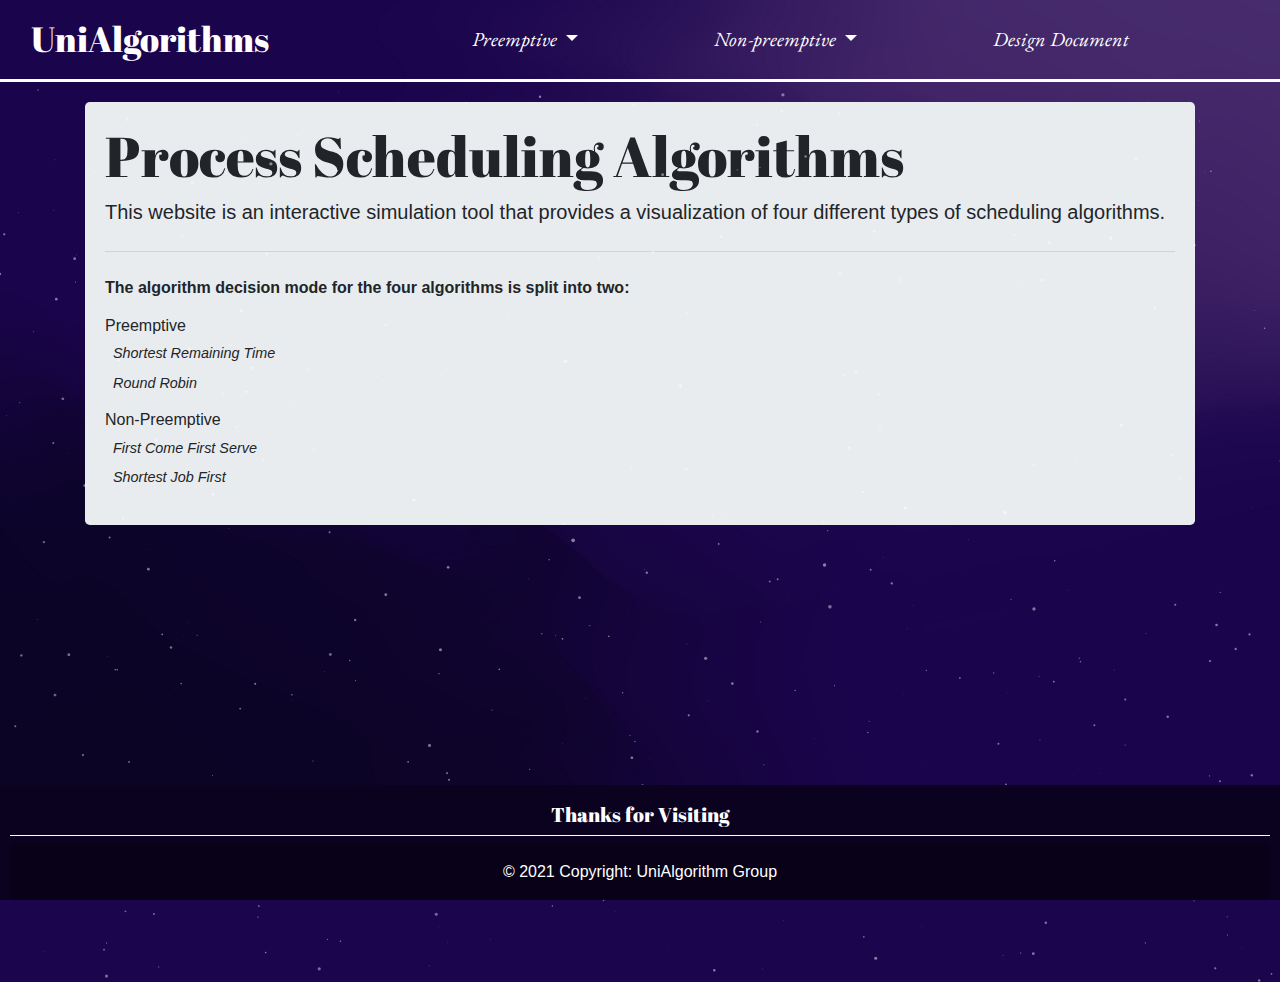
==== index.html @ a41fe4be "Pulling Changes" ====
<!DOCTYPE html>
<html lang="en">
<head>
    <meta charset="UTF-8">
    <meta name="viewport" content="width=device-width, initial-scale=1.0">
    <title>Process Scheduling Algorithms</title>
     <!-- Bootstrap Stylesheet etc-->
     <link rel="stylesheet" href="https://maxcdn.bootstrapcdn.com/bootstrap/4.0.0/css/bootstrap.min.css" integrity="sha384-Gn5384xqQ1aoWXA+058RXPxPg6fy4IWvTNh0E263XmFcJlSAwiGgFAW/dAiS6JXm" crossorigin="anonymous">
     
     <!--Font-->
     <link rel="stylesheet" type="text/css" href="//fonts.googleapis.com/css?family=Abril+Fatface" />
     <link rel="stylesheet" type="text/css" href="//fonts.googleapis.com/css?family=EB+Garamond" />
     <link rel="preconnect" href="https://fonts.googleapis.com">
    <link rel="preconnect" href="https://fonts.gstatic.com" crossorigin>
    <link href="https://fonts.googleapis.com/css2?family=Praise&display=swap" rel="stylesheet">

    <!-- Stylesheet for the index page, nav bar, etc-->
    <link rel="stylesheet" href="background/style.css">
    <!-- Stylesheet for external containers-->
    <link rel="stylesheet" href="style/home.css">
    <!--
    <link rel="stylesheet" href="style/priority.css">
    <link rel="stylesheet" href="style/roundrobin.css">
    <link rel="stylesheet" href="style/shortest-job-first.css">
    <link rel="stylesheet" href="style/fcfs.css">
    -->

   
</head>


<body>
<!--*********************************************Initial Modal Pop up********************************************-->
<!--Modals Pop Up-->
<!-- Shortest Remaining Time Modal -->
    <div class="modal fade" id="srtmodal" tabindex="-1" role="dialog" aria-labelledby="srtLabel" aria-hidden="false">
    <!--Creation of Modal content-->
        <div class="modal-dialog" role="document">
            <div class="modal-content">

            <!--Modal Header with title and close button-->
                <div class="modal-header text-center">
                    <h3 class="modal-title w-100">Shortest Remaining Time<h3>
                    <button type="button" class="close" data-dismiss="modal" aria-label="Close">
                        <span aria-hidden="true">&times;</span>
                    </button>
                </div>

            <!--Modal Content-->
                <div class="modal-body">
                    <form id="srtForm">
                    <div class="form-group">
                        <label for="pAmount">Process Amount</label>
                        <input class="form-control" id="srtPAmount" aria-describedby="pAmountHelp" placeholder="Enter the process amount">
                    </div>
                    </form>
                </div>
            <!--Submit Button-->
                <div id="srtFooter" class="modal-footer">
                    <button id= "srtSubmitBtn" type="button" class="btn btn-primary">SUBMIT</button>
                </div>

            </div>
        </div>
    
    </div>

    <!-- Round Robin Modal -->
    <div class="modal fade" id="rrmodal" tabindex="-1" role="dialog" aria-labelledby="rrLabel" aria-hidden="false">
    <!--Creation of Modal content-->
        <div class="modal-dialog" role="document">
            <div class="modal-content">

            <!--Modal Header with title and close button-->
                <div class="modal-header text-center">
                    <h3 class="modal-title w-100">Round Robin<h3>
                    <button type="button" class="close" data-dismiss="modal" aria-label="Close">
                        <span aria-hidden="true">&times;</span>
                    </button>
                </div>

            <!--Modal Content-->
                <div class="modal-body">
                <!--Modal Forms-->
                    <form id="rraForm">
                    <div class="form-group">
                        <label for="pAmount">Process Amount</label>
                        <input class="form-control" id="rrPAmount" aria-describedby="pAmountHelp" placeholder="Enter the process amount">
                    </div>
                    </form>

                    <form id="rrqForm">
                    <div class="form-group">
                        <label for="Quantum">Quantum</label>
                        <input class="form-control" id="rrQuantum" aria-describedby="pQuantumHelp" placeholder="Enter Quantum">
                    </div>
                    </form>

                <!--Submit Button-->
                    <div id="rrFooter" class="modal-footer">
                        <button id= "rrSubmitBtn" type="button" class="btn btn-primary">SUBMIT</button>
                    </div>


                </div>

            </div>
        </div>
    
    </div>

    <!-- First Come First Serve Modal -->
    <div class="modal fade" id="fcfsmodal" tabindex="-1" role="dialog" aria-labelledby="fcfsLabel" aria-hidden="false">
    <!--Creation of Modal content-->
        <div class="modal-dialog" role="document">
            <div class="modal-content">

            <!--Modal Header with title and close button-->
                <div class="modal-header text-center">
                    <h3 class="modal-title w-100">First Come First Served<h3>
                    <button type="button" class="close" data-dismiss="modal" aria-label="Close">
                        <span aria-hidden="true">&times;</span>
                    </button>
                </div>

            <!--Modal Content-->
                <div class="modal-body">
                    <form id="fcfsForm">
                    <div class="form-group">
                        <label for="pAmount">Process Amount</label>
                        <input class="form-control" id="fcfsPAmount" aria-describedby="pAmountHelp" placeholder="Enter the process amount">
                    </div>
                    </form>
                </div>
            <!--Submit Button-->
                <div id="fcfsFooter" class="modal-footer">
                    <button id= "fcfsSubmitBtn" type="button" class="btn btn-primary">SUBMIT</button>
                </div>

            </div>
        </div>
    
    </div>

    <!-- Shortest Job First Modal -->
    <div class="modal fade" id="sjfmodal" tabindex="-1" role="dialog" aria-labelledby="sjfLabel" aria-hidden="false">
    <!--Creation of Modal content-->
        <div class="modal-dialog" role="document">
            <div class="modal-content">

            <!--Modal Header with title and close button-->
                <div class="modal-header text-center">
                    <h3 class="modal-title w-100">Shortest Job First<h3>
                    <button type="button" class="close" data-dismiss="modal" aria-label="Close">
                        <span aria-hidden="true">&times;</span>
                    </button>
                </div>

            <!--Modal Content-->
            
                <div class="modal-body">
                    <form id="sfjForm">
                    <div class="form-group">
                        <label for="pAmount">Process Amount</label>
                        <input class="form-control" id="sjfPAmount" aria-describedby="pAmountHelp" placeholder="Enter the process amount">
                    </div>
                    </form>
                </div>
            <!--Submit Button-->
                <div id="sjfFooter" class="modal-footer">
                    <button id= "sjfSubmitBtn" type="button" class="btn btn-primary">SUBMIT</button>
                </div>

            </div>
        </div>
    
    </div>

    <!-- Details Modal -->
    <div class="modal fade" id="detailsmodal" tabindex="-1" role="dialog" aria-labelledby="detailsLabel" aria-hidden="false">
    <!--Creation of Modal content-->
        <div class="modal-dialog" role="document">
            <div class="modal-content">

            <!--Modal Header with title and close button-->
                <div class="modal-header text-center">
                    <h3 class="modal-title w-100">Details<h3>
                    <button type="button" class="close" data-dismiss="modal" aria-label="Close">
                        <span aria-hidden="true">&times;</span>
                    </button>
                </div>

            <!--Modal Content-->
                
            <!--Submit Button-->
                <div id="detailsFooter" class="modal-footer">
                    <button id= "srtSubmitBtn" type="button" class="btn btn-secondary">Close</button>
                </div>

            </div>
        </div>
    
    </div>















    <!--*********************************************This is the body of the webpage*********************************************-->
    <!--This section contains the nav bar-->
    
        <header>
    
            <nav class="navbar navbar-expand-lg navbar-dark shadow-5-strong justify-content-end" id="navigation">
                <div class="container-fluid">
                <!-- Name of the website-->
                    <a class="navbar-brand" href="#" id="webname">UniAlgorithms</a>
                    <button class="navbar-toggler" type="button" data-toggle="collapse" data-target="#navbarNavDropdown" aria-controls="navbarNavDropdown" aria-expanded="false" aria-label="Toggle navigation">
                    <span class="navbar-toggler-icon"></span>
                    </button>

                <!-- Navigation content-->
                    <div class="collapse navbar-collapse" id="navbarNavDropdown">
                        <ul class="navbar-nav">


                            <!--Preemptive Dropdown Item-->
                            <li class="nav-item dropdown">
                                <a class="nav-link dropdown-toggle" href="#" id="navbarDropdownMenuLink" data-toggle="dropdown" aria-haspopup="true" aria-expanded="false">
                                Preemptive
                                </a>
                                <div class="dropdown-menu" aria-labelledby="navbarDropdownMenuLink" id="drop">
                                <a class="dropdown-item" href="#" id="rtime" data-toggle="modal" data-target="#srtmodal">Shortest Remaining Time</a>
                                <a class="dropdown-item" href="#" id="roundr" data-toggle="modal" data-target="#rrmodal">Round Robin</a>
                                </div>
                            </li>


                            <!--Preemptive Dropdown Item-->
                            <li class="nav-item dropdown">
                                <a class="nav-link dropdown-toggle" href="#" id="navbarDropdownMenuLink" data-toggle="dropdown" aria-haspopup="true" aria-expanded="false">
                                Non-preemptive
                                </a>
                                <div class="dropdown-menu" aria-labelledby="navbarDropdownMenuLink" id="drop">
                                <a class="dropdown-item" href="#" id="fcome" data-toggle="modal" data-target="#fcfsmodal">First Come First Served</a>
                                <a class="dropdown-item" href="#" id="jobfirst" data-toggle="modal" data-target="#sjfmodal">Shortest Job First</a>
                                </div>
                            </li>

                            <!--Design Shared folder-->
                            <!--Google Drive Document with Design Elements and Design Link-->
                            <li class="nav-item">
                                <a class="nav-link" href="https://drive.google.com/drive/folders/10WUUliynLSsVGHBfa7LqDs2rIUJFCCQF?usp=sharing" target="_blank">Design Document</a>
                            </li>

                        </ul>

                    </div>
            
                </div>
            </nav>

        
        </header>
        
        <div id="particles-js">
        </div>
        <main>
       
        </main>



    <!--Page Footer-->
    <footer class="text-center text-white" >
        <!-- Grid container -->
        <div class="thanks">
        <!-- Section: CTA -->
        <h3 id= "thank">Thanks for Visiting</h3>
        <!-- Section: CTA -->
        </div>
        <!-- Grid container -->

        <!-- Copyright -->
        <div class="text-center p-3" style="background-color: rgba(0, 0, 0, 0.2);">
        © 2021 Copyright:
        <a class="text-white" href="https://mdbootstrap.com/">UniAlgorithm Group</a>
        </div>
        <!-- Copyright -->
    </footer>
    <!--Page Footer-->



<!--******************************************** SCRIPTS ******************************************** -->
<!-- Background particles script -->

<script type="text/javascript" src="background/particles.js"> </script>
<script type="text/javascript" src="background/app.js"> </script>

<!--Bootstrap script-->
<script src="https://ajax.googleapis.com/ajax/libs/jquery/3.5.1/jquery.min.js"></script>

<script src="https://cdnjs.cloudflare.com/ajax/libs/popper.js/1.12.9/umd/popper.min.js" integrity="sha384-ApNbgh9B+Y1QKtv3Rn7W3mgPxhU9K/ScQsAP7hUibX39j7fakFPskvXusvfa0b4Q" crossorigin="anonymous"></script>
<script src="https://maxcdn.bootstrapcdn.com/bootstrap/4.0.0/js/bootstrap.min.js" integrity="sha384-JZR6Spejh4U02d8jOt6vLEHfe/JQGiRRSQQxSfFWpi1MquVdAyjUar5+76PVCmYl" crossorigin="anonymous"></script>

<!--Page Script-->
<script src="scripts/index.js"></script>
 <!-- SCRIPTS -->

<!-- The End-->
</body>
---- background/style.css ----
/* ---- reset ---- */

body {
  margin: 0;
  background-color: #1B054C;
  background-image: url('gradient.jpg');
  background-position: center center;
  background-repeat: no-repeat;
  background-attachment: fixed;
  background-size: cover;  
  overflow: hidden;
  
}

#navigation{
  border-bottom: 0.2rem solid white;
  height: auto;
}
#webname{
  font-family: 'Abril Fatface', cursive;
  color: #ffffff;
  font-size: 2.2rem;
}
#navbarNavDropdown{
  justify-content: end;
  margin-right: 0rem; 
}
.nav-item {
  margin-right: 7rem;
  width: auto;
  

}
.nav-link{
  font-family: "EB Garamond",'Abril Fatface', cursive;
  color: white !important;
  font-size: 1.25rem;
  text-align: center;
}
.nav-link:hover{
  font-size: 1.4rem;
  border-bottom: 0.1rem solid #ffffff ;
}
.nav-link:active{
  font-size: 1.4rem !important;
  border-bottom: 0.1rem solid #ffffff ;
}
.dropdown-item:hover{
  background-color: #0b021fc7;
  color: #ffffff !important;
  
  
}
.dropdown-item{
  font-family: 'Segoe UI', Tahoma, Geneva, Verdana, sans-serif;
  font-size:1rem;
  color: #bebebe;
}
#drop{
  padding-top: 1.5rem;
  background-color: #1b054c9f;
  border:0.1rem solid white;
  border-radius: 0px !important;
 
}
main{
  background-color: #1b054c00;
  justify-content: center;
  margin-top: 20px;
  margin-bottom: 20px;
}


canvas {
  display: block;
  vertical-align: bottom;
}

footer{
  position: fixed;
            padding: 10px 10px 0px 10px;
            bottom: 0;
            width: 100%;
  background-color:#0b021f;
}
#thank{
  font-family: 'Abril Fatface', cursive;
  color: white !important;
  border-bottom: 0.1rem solid white;
  padding:0.5rem;
  font-size: 1.25rem;
  text-align: center;
  
}
/* ---- Modal Edits ---- */
.modal-content{
  border-radius: 0%;  
}
.modal-header{
  padding-bottom: 0%;
  border-bottom: 0.04em solid rgb(44, 44, 44);
}
.modal-title{
  font-family: 'Abril Fatface', cursive;
  font-size:2rem;

}
.form-group label{
  font-family: 'Segoe UI', Tahoma, Geneva, Verdana, sans-serif;
  font-size: 1.2rem;
  font-weight: 200;
}

.form-group input{
  margin-top: 0.5rem;
  border: 0rem;
  border-bottom: 0.08rem solid black;
  border-radius: 0%;
  text-align: center;
}
.modal-footer .btn{
  border-radius: 20px;
  background-color:#220266;
  width: 6rem;
  height: 2.7rem;
  font-family: 'Segoe UI', Tahoma, Geneva, Verdana, sans-serif;
  font-size: large;
  font-weight: 700;
  border: 0rem;
  box-shadow: 3px 3px 3px #161616;
}
.modal-footer .btn:hover{
  background-color:#6b26ff;
  box-shadow: 3px 3px 3px #161616 !important;
}

.modal-footer .btn:active{
  background-color:#6b26ff !important;
  border: 0rem !important;
  box-shadow: 3px 3px 3px #c9b0ff !important;
}



/* ---- particles.js container ---- */

#particles-js {
  position: absolute;
  width: 100%;
  height: 100%;
}
---- style/home.css ----
/*General Styling*/
*{
    box-sizing: border-box;
    padding: 0;
    margin: 0;
}
p{
    font-family: "Segoe UI","Helvetica Neue","Arial",sans-serif;
    font-size: 1rem;
    font-weight: bold;
}
h1{
    font-family: 'Abril Fatface', cursive;
    
}
#Home{
    padding: 20px;

}
h6{
    font-family: "Segoe UI","Helvetica Neue","Arial",sans-serif;
    margin-top: 0.5rem;
    margin-bottom: 0.5rem;
}
/*Styling for the fisrt paragraph*/
.lead{
    font-family: "Segoe UI","Helvetica Neue","Arial",sans-serif;
}

li{
    margin-left: 0.5rem;
    list-style: none;
    font-family: 'Segoe UI', Tahoma, 'Geneva', Verdana, sans-serif;
    font-size: 0.9rem;
    margin:0.5rem;
    font-style:oblique;
}
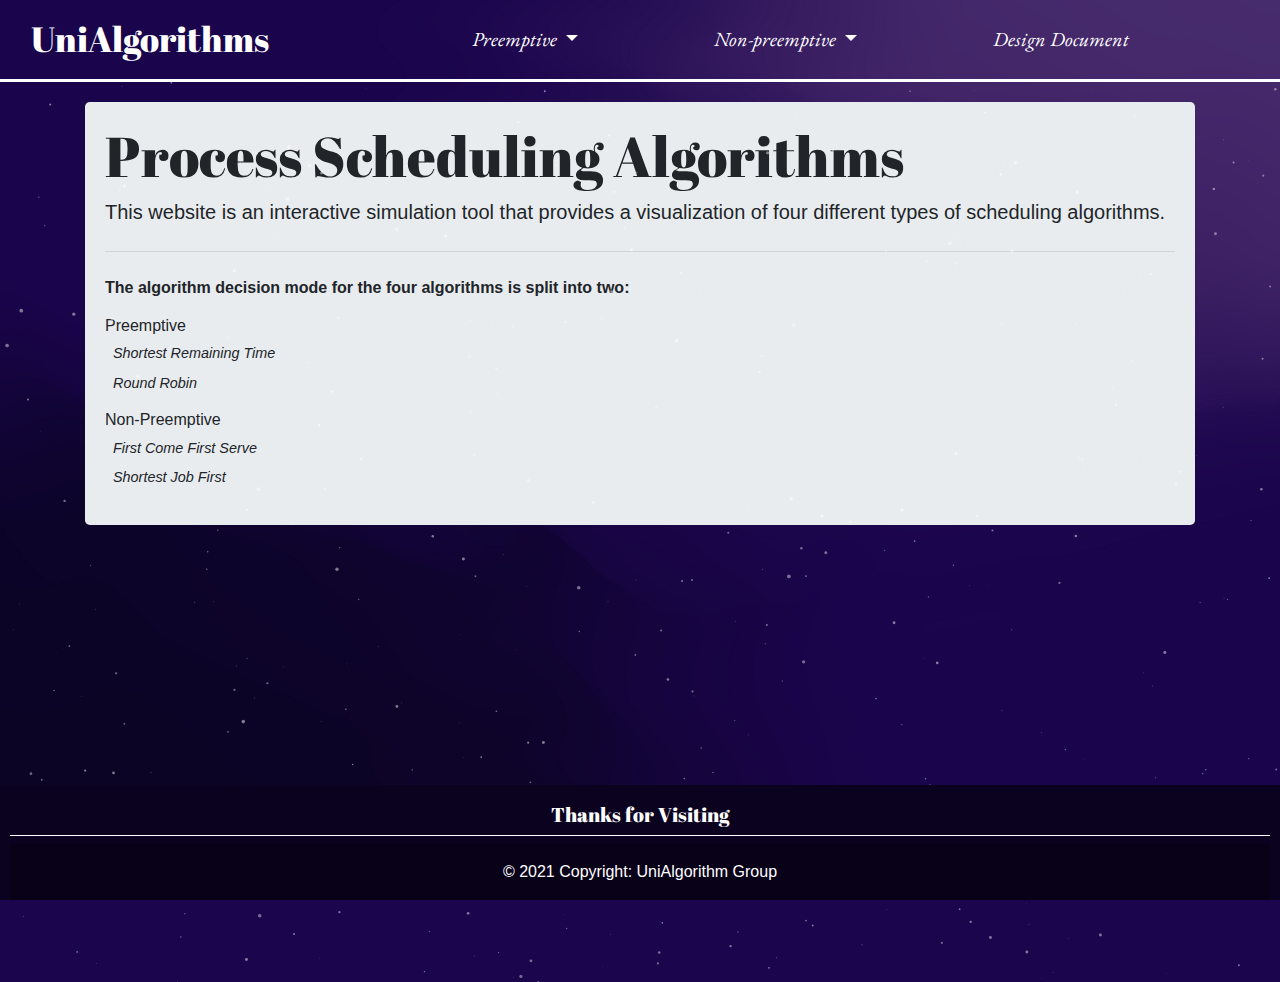
==== commit a5bd32a5: "Priority Css and new arrow" ====
--- a/index.html
+++ b/index.html
@@ -18,6 +18,7 @@
     <link rel="stylesheet" href="background/style.css">
     <!-- Stylesheet for external containers-->
     <link rel="stylesheet" href="style/home.css">
+    <link rel="stylesheet" href="style/priority.css">
     <!--
     <link rel="stylesheet" href="style/priority.css">
     <link rel="stylesheet" href="style/roundrobin.css">
@@ -191,17 +192,18 @@
                 </div>
 
             <!--Modal Content-->
-                
+           
+                <div class="modal-body">
+                </div>
             <!--Submit Button-->
-                <div id="detailsFooter" class="modal-footer">
-                    <button id= "srtSubmitBtn" type="button" class="btn btn-secondary">Close</button>
-                </div>
-
-            </div>
-        </div>
-    
-    </div>
-
+                <div id="sjfFooter" class="modal-footer">
+                    <button id= "sjfSubmitBtn" type="button" class="btn btn-primary">SUBMIT</button>
+                </div>
+
+            </div>
+        </div>
+    
+    </div>
 
 
 
--- a/style/priority.css
+++ b/style/priority.css
@@ -0,0 +1,188 @@
+
+#rtimeContainer{
+    font-family: 'Segoe UI', Tahoma, 'Geneva', Verdana, sans-serif;
+    text-align: center;
+    background-color: rgba(224, 224, 224, 0.884);
+    width: 70rem;
+    height: 29rem;
+}
+
+#rtimeContainer h3{
+    font-family: 'Abril Fatface', cursive;font-size: 1.8rem;
+    border-bottom:2px solid #707070;
+    margin-bottom: 0;
+}
+#queue{
+    background-color: rgb(255, 255, 255);
+    width: 7.5rem;
+    height:22rem;
+    border-radius: 50px;
+    font-family: 'Abril Fatface', cursive;
+    padding:5px;
+    padding-top:10px;
+    font-size: 1.7rem;
+    filter: drop-shadow(0px 12px 16px rgb(220, 220, 220));
+    box-shadow: 3px 5px 5px #888888;
+}
+#legend{
+    background-color:white;
+    width:13rem;
+    height: 8rem;
+    border-radius: 20px;
+}
+/*Key Styling*/
+#legend{
+    border: 2px solid #1B0C63;
+    font-family: 'Abril Fatface', cursive;
+    font-size: 1.2rem;
+    padding-top: 10px;
+    filter: drop-shadow(0px 0px 10px #1a0c63c4);
+    padding-bottom: 5px;
+}
+
+.legend-item{
+    font-family: 'Segoe UI', Tahoma, 'Geneva', Verdana, sans-serif;
+    font-size: 1.0rem;
+    margin-bottom: 8px;
+    text-align: left;
+    padding-left: 15px;
+}
+#readyc{
+    height: 1.2rem;
+    width: 1.6rem;
+    background-color: #0E6800;
+    float:left;
+    margin-left: 5px;
+    margin-right: 5px;
+}
+#runningc{
+    height: 1.2rem;
+    width: 1.6rem;
+    background-color: #0031A3;
+    float:left;
+    margin-left: 5px;
+    margin-right: 5px;
+}
+#terminatedc{
+    height: 1.2rem;
+    width: 1.6rem;
+    background-color: #FF0000;
+    float:left;
+    margin-left: 5px;
+    margin-right: 5px;
+}
+
+/*buttons*/
+#details{
+    border-radius: 20px;
+    background-color:#440664;
+    font-family: 'Abril Fatface', cursive;
+    color: white;
+    width:7.5rem;
+    height: 3rem;
+    font-size: large;
+    font-weight: 700;
+    border: 0rem;
+    box-shadow: 3px 3px 3px #161616;
+  }
+
+  #new{
+    border-radius: 20px;
+    background-color:#0BA634;
+    font-family: 'Abril Fatface', cursive;
+    color: white;
+    width: 6.8rem;
+    height: 2.7rem;
+    font-size: large;
+    font-weight: 700;
+    border: 0rem;
+    box-shadow: 3px 3px 3px #161616;
+  }
+
+  #restart{
+    border-radius: 20px;
+    background-color:#3BF2FF;
+    font-family: 'Abril Fatface', cursive;
+    width:6.8rem;
+    height: 2.7rem;
+    font-size: large;
+    font-weight: 700;
+    border: 0rem;
+    box-shadow: 3px 3px 3px #161616;
+  }
+  
+  #mainProcessor{
+    width: 15.5rem;
+    height: 13rem;
+    background-color:#B9FF2E;
+    border: 0.2rem solid black;
+    border-radius: 15px;
+  }
+
+#mainProcessor #name{
+    font-family: 'Abril Fatface', cursive;
+    font-size: 1.6rem;
+    padding-top: 4px;
+  }
+
+#mainProcessor{
+    filter: drop-shadow(0px 12px 12px rgb(161, 201, 161));
+    box-shadow: 5px 5px 5px rgba(0, 0, 0, 0.432);
+}
+
+#mainProcessor #space{
+    margin:1rem;
+    width: 13rem;
+    height: 8rem;
+}
+#rejoinarrow{
+    width: 4.5rem;
+}
+/* Positioning */
+
+#rtimeContainer #animation #mainProcessor{
+    position: absolute;
+    left:38.5%;
+    top:18%;
+}
+
+#rtimeContainer #animation #rejoinarrow{
+    position: absolute;
+    top:70%;
+    left:15%;
+}
+
+#rtimeContainer #animation #legend{
+    position: absolute;
+    top:10%;
+    left:73%;
+}
+
+#rtimeContainer #animation #details{
+    position: absolute;
+    top:48%;
+    left:77%;
+}
+#rtimeContainer #animation #new{
+    position: absolute;
+    top:65%;
+    left:72%;
+}
+#rtimeContainer #animation #restart{
+    position: absolute;
+    top:65%;
+    left:83%;
+}
+
+
+#rtimeContainer #animation #queue{
+    position: absolute;
+    top:7%;
+    left: 2%;
+}
+
+#rtimeContainer #animation{
+    position: relative;
+    height: 27rem;
+    margin:0px;
+}--- a/style/priority.css
+++ b/style/priority.css
@@ -0,0 +1,188 @@
+
+#rtimeContainer{
+    font-family: 'Segoe UI', Tahoma, 'Geneva', Verdana, sans-serif;
+    text-align: center;
+    background-color: rgba(224, 224, 224, 0.884);
+    width: 70rem;
+    height: 29rem;
+}
+
+#rtimeContainer h3{
+    font-family: 'Abril Fatface', cursive;font-size: 1.8rem;
+    border-bottom:2px solid #707070;
+    margin-bottom: 0;
+}
+#queue{
+    background-color: rgb(255, 255, 255);
+    width: 7.5rem;
+    height:22rem;
+    border-radius: 50px;
+    font-family: 'Abril Fatface', cursive;
+    padding:5px;
+    padding-top:10px;
+    font-size: 1.7rem;
+    filter: drop-shadow(0px 12px 16px rgb(220, 220, 220));
+    box-shadow: 3px 5px 5px #888888;
+}
+#legend{
+    background-color:white;
+    width:13rem;
+    height: 8rem;
+    border-radius: 20px;
+}
+/*Key Styling*/
+#legend{
+    border: 2px solid #1B0C63;
+    font-family: 'Abril Fatface', cursive;
+    font-size: 1.2rem;
+    padding-top: 10px;
+    filter: drop-shadow(0px 0px 10px #1a0c63c4);
+    padding-bottom: 5px;
+}
+
+.legend-item{
+    font-family: 'Segoe UI', Tahoma, 'Geneva', Verdana, sans-serif;
+    font-size: 1.0rem;
+    margin-bottom: 8px;
+    text-align: left;
+    padding-left: 15px;
+}
+#readyc{
+    height: 1.2rem;
+    width: 1.6rem;
+    background-color: #0E6800;
+    float:left;
+    margin-left: 5px;
+    margin-right: 5px;
+}
+#runningc{
+    height: 1.2rem;
+    width: 1.6rem;
+    background-color: #0031A3;
+    float:left;
+    margin-left: 5px;
+    margin-right: 5px;
+}
+#terminatedc{
+    height: 1.2rem;
+    width: 1.6rem;
+    background-color: #FF0000;
+    float:left;
+    margin-left: 5px;
+    margin-right: 5px;
+}
+
+/*buttons*/
+#details{
+    border-radius: 20px;
+    background-color:#440664;
+    font-family: 'Abril Fatface', cursive;
+    color: white;
+    width:7.5rem;
+    height: 3rem;
+    font-size: large;
+    font-weight: 700;
+    border: 0rem;
+    box-shadow: 3px 3px 3px #161616;
+  }
+
+  #new{
+    border-radius: 20px;
+    background-color:#0BA634;
+    font-family: 'Abril Fatface', cursive;
+    color: white;
+    width: 6.8rem;
+    height: 2.7rem;
+    font-size: large;
+    font-weight: 700;
+    border: 0rem;
+    box-shadow: 3px 3px 3px #161616;
+  }
+
+  #restart{
+    border-radius: 20px;
+    background-color:#3BF2FF;
+    font-family: 'Abril Fatface', cursive;
+    width:6.8rem;
+    height: 2.7rem;
+    font-size: large;
+    font-weight: 700;
+    border: 0rem;
+    box-shadow: 3px 3px 3px #161616;
+  }
+  
+  #mainProcessor{
+    width: 15.5rem;
+    height: 13rem;
+    background-color:#B9FF2E;
+    border: 0.2rem solid black;
+    border-radius: 15px;
+  }
+
+#mainProcessor #name{
+    font-family: 'Abril Fatface', cursive;
+    font-size: 1.6rem;
+    padding-top: 4px;
+  }
+
+#mainProcessor{
+    filter: drop-shadow(0px 12px 12px rgb(161, 201, 161));
+    box-shadow: 5px 5px 5px rgba(0, 0, 0, 0.432);
+}
+
+#mainProcessor #space{
+    margin:1rem;
+    width: 13rem;
+    height: 8rem;
+}
+#rejoinarrow{
+    width: 4.5rem;
+}
+/* Positioning */
+
+#rtimeContainer #animation #mainProcessor{
+    position: absolute;
+    left:38.5%;
+    top:18%;
+}
+
+#rtimeContainer #animation #rejoinarrow{
+    position: absolute;
+    top:70%;
+    left:15%;
+}
+
+#rtimeContainer #animation #legend{
+    position: absolute;
+    top:10%;
+    left:73%;
+}
+
+#rtimeContainer #animation #details{
+    position: absolute;
+    top:48%;
+    left:77%;
+}
+#rtimeContainer #animation #new{
+    position: absolute;
+    top:65%;
+    left:72%;
+}
+#rtimeContainer #animation #restart{
+    position: absolute;
+    top:65%;
+    left:83%;
+}
+
+
+#rtimeContainer #animation #queue{
+    position: absolute;
+    top:7%;
+    left: 2%;
+}
+
+#rtimeContainer #animation{
+    position: relative;
+    height: 27rem;
+    margin:0px;
+}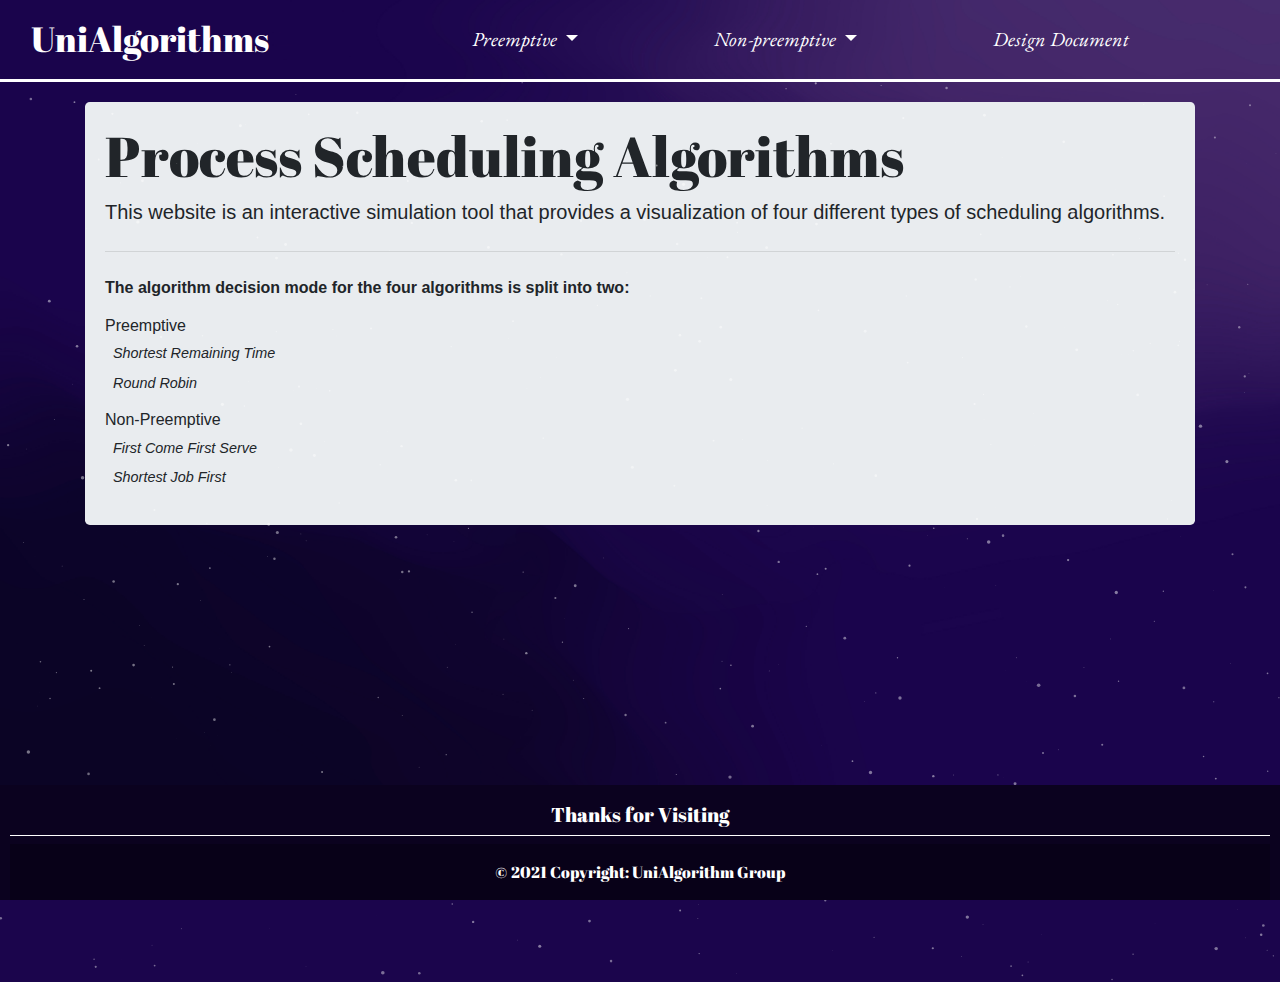
==== commit 58e99759: "Final Code, just run to check it but it should be fully functional as long as you download all the f" ====
--- a/index.html
+++ b/index.html
@@ -19,6 +19,9 @@
     <!-- Stylesheet for external containers-->
     <link rel="stylesheet" href="style/home.css">
     <link rel="stylesheet" href="style/priority.css">
+    <link rel="stylesheet" href="style/roundrobin.css">
+    <link rel="stylesheet" href="style/shortest-job-first.css">
+    <link rel="stylesheet" href="style/fcfs.css">
     <!--
     <link rel="stylesheet" href="style/priority.css">
     <link rel="stylesheet" href="style/roundrobin.css">
@@ -160,7 +163,7 @@
             <!--Modal Content-->
             
                 <div class="modal-body">
-                    <form id="sfjForm">
+                    <form id="sjfForm">
                     <div class="form-group">
                         <label for="pAmount">Process Amount</label>
                         <input class="form-control" id="sjfPAmount" aria-describedby="pAmountHelp" placeholder="Enter the process amount">
@@ -185,7 +188,7 @@
 
             <!--Modal Header with title and close button-->
                 <div class="modal-header text-center">
-                    <h3 class="modal-title w-100">Details<h3>
+                    <h3 class="modal-title w-100" id="detailsTitle">Details<h3>
                     <button type="button" class="close" data-dismiss="modal" aria-label="Close">
                         <span aria-hidden="true">&times;</span>
                     </button>
@@ -193,11 +196,11 @@
 
             <!--Modal Content-->
            
-                <div class="modal-body">
+                <div class="modal-body" id="detailsBody">
                 </div>
             <!--Submit Button-->
-                <div id="sjfFooter" class="modal-footer">
-                    <button id= "sjfSubmitBtn" type="button" class="btn btn-primary">SUBMIT</button>
+                <div id="detailsFooter" class="modal-footer">
+                    <button id= "closeBtn" type="button" class="btn btn-secondary" data-dismiss="modal">CLOSE</button>
                 </div>
 
             </div>
--- a/background/style.css
+++ b/background/style.css
@@ -118,6 +118,9 @@
   border-radius: 0%;
   text-align: center;
 }
+.modal-footer{
+  border: 0;
+}
 .modal-footer .btn{
   border-radius: 20px;
   background-color:#220266;
@@ -140,7 +143,47 @@
   box-shadow: 3px 3px 3px #c9b0ff !important;
 }
 
+.modal h6{
+  text-align: center;
+}
+#speed{
+  margin-right: 5em;
+  width: 60%;
+}
+#speed2{
+  margin-right: 5em;
+  width: 60%;
+}
 
+#srtProcessesInfoBtn{
+  margin-top:20px;
+}
+.speeds{
+  margin-right: 40%;
+  width: 60%;
+}
+
+.modal-footer #closeBtn{
+  border-radius: 20px;
+  background-color:#635581;
+  width: 6rem;
+  height: 2.7rem;
+  font-family: 'Segoe UI', Tahoma, Geneva, Verdana, sans-serif;
+  font-size: large;
+  font-weight: 700;
+  border: 0rem;
+  box-shadow: 3px 3px 3px #161616;
+}
+.modal-footer #closeBtn:hover{
+  background-color:#ba9aff;
+  box-shadow: 3px 3px 3px #161616 !important;
+}
+
+.modal-footer #closeBtn:active{
+  background-color:#ba9aff !important;
+  border: 0rem !important;
+  box-shadow: 3px 3px 3px #c9b0ff !important;
+}
 
 /* ---- particles.js container ---- */
 
--- a/style/roundrobin.css
+++ b/style/roundrobin.css
@@ -0,0 +1,346 @@
+#rr-container{
+    font-family: 'Segoe UI', Tahoma, 'Geneva', Verdana, sans-serif;
+    text-align: center;
+    background-color: rgba(224, 224, 224, 0.884);
+    width: 70rem;
+    height: 32rem;
+    margin: auto;
+}
+#rr-h3{
+    font-family: 'Abril Fatface', cursive;font-size: 1.8rem;
+    border-bottom:2px solid #707070;
+    margin-bottom: 0;
+}
+#rr-queue{
+    background-color: rgb(255, 255, 255);
+    width: 7.5rem;
+    height:26rem;
+    border-radius: 50px;
+    font-family: 'Abril Fatface', cursive;
+    padding:5px;
+    padding-top:10px;
+    font-size: 1.7rem;
+    filter: drop-shadow(0px 12px 16px rgb(220, 220, 220));
+    box-shadow: 3px 5px 5px #888888;
+}
+#rr-legend{
+    background-color:white;
+    width:13rem;
+    height: 8rem;
+    border-radius: 20px;
+}
+#rr-legend{
+    border: 2px solid #1B0C63;
+    font-family: 'Abril Fatface', cursive;
+    font-size: 1.2rem;
+    padding-top: 10px;
+    filter: drop-shadow(0px 0px 10px #1a0c63c4);
+    padding-bottom: 5px;
+}
+.rr-legend-item{
+    font-family: 'Segoe UI', Tahoma, 'Geneva', Verdana, sans-serif;
+    font-size: 1.0rem;
+    margin-bottom: 8px;
+    text-align: left;
+    padding-left: 15px;
+}
+#rr-ready{
+    height: 1.2rem;
+    width: 1.6rem;
+    background-color: #0E6800;
+    float:left;
+    margin-left: 5px;
+    margin-right: 5px;
+}
+#rr-running{
+    height: 1.2rem;
+    width: 1.6rem;
+    background-color: #0031A3;
+    float:left;
+    margin-left: 5px;
+    margin-right: 5px;
+}
+#rr-terminated{
+    height: 1.2rem;
+    width: 1.6rem;
+    background-color: #FF0000;
+    float:left;
+    margin-left: 5px;
+    margin-right: 5px;
+}
+#rr-details{
+    border-radius: 20px;
+    background-color:#440664;
+    font-family: 'Abril Fatface', cursive;
+    color: white;
+    width:7.5rem;
+    height: 3rem;
+    font-size: large;
+    font-weight: 700;
+    border: 0rem;
+    box-shadow: 3px 3px 3px #161616;
+}
+#rr-new{
+    border-radius: 20px;
+    background-color:#0BA634;
+    font-family: 'Abril Fatface', cursive;
+    color: white;
+    width: 6.8rem;
+    height: 2.7rem;
+    font-size: large;
+    font-weight: 700;
+    border: 0rem;
+    box-shadow: 3px 3px 3px #161616;
+}
+#rr-restart{
+    border-radius: 20px;
+    background-color:#3BF2FF;
+    font-family: 'Abril Fatface', cursive;
+    width:6.8rem;
+    height: 2.7rem;
+    font-size: large;
+    font-weight: 700;
+    border: 0rem;
+    box-shadow: 3px 3px 3px #161616;
+}
+#rr-details:hover{
+    background-color: #ad0aff;
+    border: 0rem;
+    box-shadow: 3px 3px 3px #161616;
+}
+#rr-details:active{
+    background-color: #ad0aff;
+    outline: none;
+    border: 0% !important;
+    box-shadow: 3px 3px 3px #e9b1ff; 
+}
+#rr-details:focus{
+    background-color: #ad0aff;
+    outline: none;
+}
+#rr-new:hover{
+    background-color: #10ff50;
+}
+#rr-new:active{
+    background-color: #10ff50;
+    outline: none;
+    border: 0% !important;
+    box-shadow: 3px 3px 3px #92ffaf;
+}
+#rr-new:focus{
+    background-color: #10ff50;
+    outline: none;
+}
+#rr-restart:hover{
+    background-color: #7ef6ff;
+    
+}
+#rr-restart:active{
+    outline:none;
+    border: 0% !important;
+    box-shadow: 3px 3px 3px #d9fafd;
+}
+#rr-restart:focus{
+    background-color: #7ef6ff;
+    outline: none;
+}
+.rr-processor{
+    width: 15.5rem;
+    height: 13rem;
+    background-color:#B9FF2E;
+    border: 0.2rem solid black;
+    border-radius: 15px;
+}
+.rr-processor #rr-name{
+    font-family: 'Abril Fatface', cursive;
+    font-size: 1.6rem;
+    padding-top: 4px;
+}
+.rr-processor{
+    filter: drop-shadow(0px 12px 12px rgb(161, 201, 161));
+    box-shadow: 5px 5px 5px rgba(0, 0, 0, 0.432);
+    z-index: 1;
+}
+.rr-processor #rr-space{
+    margin:1rem;
+    width: 13rem;
+    height: 8rem;
+}
+#rr-rejoinarrow{
+    width: 4.5rem;
+}
+#rr-container #rr-animation .rr-processor{
+    position: absolute;
+    left:38.5%;
+    top:18%;
+}
+#rr-container #rr-animation #rr-rejoinarrow{
+    position: absolute;
+    top:70%;
+    left:15%;
+}
+#rr-container #rr-animation #rr-legend{
+    position: absolute;
+    top:10%;
+    left:73%;
+}
+
+#rr-container #rr-animation #rr-details{
+    position: absolute;
+    top:48%;
+    left:77%;
+}
+#rr-container #rr-animation #rr-new{
+    position: absolute;
+    top:65%;
+    left:72%;
+}
+#rr-container #rr-animation #rr-restart{
+    position: absolute;
+    top:65%;
+    left:83%;
+}
+
+#rr-container #rr-animation #rr-queue{
+    position: absolute;
+    top:7%;
+    left: 2%;
+}
+
+#rr-container #rr-animation{
+    position: relative;
+    height: 27rem;
+    margin: 0px;
+}
+#rr-detailTable{
+    text-align: center;
+}
+.process-roundrobin{
+    position: absolute;
+    border: 0;
+    color: white;
+    border-radius: 100%;
+    height: 60px;
+    width: 60px;
+    left: 4.5%;
+    background-color: #0E6800;
+    font-weight: 200;
+    font-size: small;
+    box-shadow: 3px 3px 3px #161616;
+    text-align: center;
+    z-index: 2;
+}
+
+@keyframes rr-movetoProcessor{
+    10%{
+        left: 47%;
+        top: 37%;
+    }
+    20%{
+        left: 47%;
+        top: 37%; 
+    }
+    30%{
+        left: 47%;
+        top: 37%;
+    }
+    40%{
+        left: 47%;
+        top: 37%;
+    }
+    50%{
+        left: 47%;
+        top: 37%;
+        background-color:#0031A3 ;
+    }
+    60%{
+        left: 47%;
+        top: 37%;
+        background-color: #0031A3;
+    }
+    70%{
+        left: 47%;
+        top: 37%;
+        background-color: #0031A3;
+    }
+    80%{
+        left: 47%;
+        top: 37%;
+        background-color: #0031A3;
+    }
+    90%{
+        left: 47%;
+        top: 37%;
+        background-color: #FF0000;
+        opacity: 1;
+    }
+    100%{
+        left: 95%;
+        top: 80%;
+        background-color: #FF0000;
+        opacity: 0;
+    }
+}
+
+@keyframes rr-moveToQueue{
+    10%{
+        left: 47%;
+        top: 37%; 
+    }
+    20%{
+        left: 47%;
+        top: 37%;
+    }
+    30%{
+        left: 47%;
+        top: 37%;
+    }
+    40%{
+        left: 47%;
+        top: 37%;
+    }
+    50%{
+        left: 47%;
+        top: 37%;
+        background-color: blue;
+    }
+    60%{
+        left: 47%;
+        top: 37%;
+        background-color: blue;
+    }
+    70%{
+        left: 47%;
+        top: 37%;
+        background-color: blue;
+    }
+    80%{
+        left: 47%;
+        top: 37%;
+        background-color: blue;
+    }
+    90%{
+        left: 47%;
+        top: 37%;
+        background-color: #0E6800;
+        opacity: 1;
+    }
+    95%{
+        left: 15%;
+        top: 70%;
+        background-color: #0E6800;
+        opacity: 1;
+    }
+    100%{
+        left: 15%;
+        top: 70%;
+        background-color: #0E6800;
+        opacity: 0;
+    }
+}
+
+@keyframes arrive{
+    100%{
+        opacity: 1;
+    }
+}--- a/style/shortest-job-first.css
+++ b/style/shortest-job-first.css
@@ -0,0 +1,348 @@
+#sjf-container{
+  font-family: 'Segoe UI', Tahoma, 'Geneva', Verdana, sans-serif;
+  text-align: center;
+  background-color: rgba(224, 224, 224, 0.884);
+  width: 70rem;
+  height: 32rem;
+  margin: auto;
+}
+#sjf-h3{
+  font-family: 'Abril Fatface', cursive;font-size: 1.8rem;
+  border-bottom:2px solid #707070;
+  margin-bottom: 0;
+}
+#sjf-queue{
+  background-color: rgb(255, 255, 255);
+  width: 7.5rem;
+  height:26rem;
+  border-radius: 50px;
+  font-family: 'Abril Fatface', cursive;
+  padding:5px;
+  padding-top:10px;
+  font-size: 1.7rem;
+  filter: drop-shadow(0px 12px 16px rgb(220, 220, 220));
+  box-shadow: 3px 5px 5px #888888;
+}
+#sjf-legend{
+  background-color:white;
+  width:13rem;
+  height: 8rem;
+  border-radius: 20px;
+}
+#sjf-legend{
+  border: 2px solid #1B0C63;
+  font-family: 'Abril Fatface', cursive;
+  font-size: 1.2rem;
+  padding-top: 10px;
+  filter: drop-shadow(0px 0px 10px #1a0c63c4);
+  padding-bottom: 5px;
+}
+.sjf-legend-item{
+  font-family: 'Segoe UI', Tahoma, 'Geneva', Verdana, sans-serif;
+  font-size: 1.0rem;
+  margin-bottom: 8px;
+  text-align: left;
+  padding-left: 15px;
+}
+#sjf-ready{
+  height: 1.2rem;
+  width: 1.6rem;
+  background-color: #0E6800;
+  float:left;
+  margin-left: 5px;
+  margin-right: 5px;
+}
+#sjf-running{
+  height: 1.2rem;
+  width: 1.6rem;
+  background-color: #0031A3;
+  float:left;
+  margin-left: 5px;
+  margin-right: 5px;
+}
+#sjf-terminated{
+  height: 1.2rem;
+  width: 1.6rem;
+  background-color: #FF0000;
+  float:left;
+  margin-left: 5px;
+  margin-right: 5px;
+}
+#sjf-details{
+  border-radius: 20px;
+  background-color:#440664;
+  font-family: 'Abril Fatface', cursive;
+  color: white;
+  width:7.5rem;
+  height: 3rem;
+  font-size: large;
+  font-weight: 700;
+  border: 0rem;
+  box-shadow: 3px 3px 3px #161616;
+}
+#sjf-new{
+  border-radius: 20px;
+  background-color:#0BA634;
+  font-family: 'Abril Fatface', cursive;
+  color: white;
+  width: 6.8rem;
+  height: 2.7rem;
+  font-size: large;
+  font-weight: 700;
+  border: 0rem;
+  box-shadow: 3px 3px 3px #161616;
+}
+#sjf-restart{
+  border-radius: 20px;
+  background-color:#3BF2FF;
+  font-family: 'Abril Fatface', cursive;
+  width:6.8rem;
+  height: 2.7rem;
+  font-size: large;
+  font-weight: 700;
+  border: 0rem;
+  box-shadow: 3px 3px 3px #161616;
+}
+#sjf-details:hover{
+  background-color: #ad0aff;
+  border: 0rem;
+  box-shadow: 3px 3px 3px #161616;
+}
+#sjf-details:active{
+  background-color: #ad0aff;
+  outline: none;
+  border: 0% !important;
+  box-shadow: 3px 3px 3px #e9b1ff; 
+}
+#sjf-details:focus{
+  background-color: #ad0aff;
+  outline: none;
+}
+#sjf-new:hover{
+  background-color: #10ff50;
+}
+#sjf-new:active{
+  background-color: #10ff50;
+  outline: none;
+  border: 0% !important;
+  box-shadow: 3px 3px 3px #92ffaf;
+}
+#sjf-new:focus{
+  background-color: #10ff50;
+  outline: none;
+}
+#sjf-restart:hover{
+  background-color: #7ef6ff;
+  
+}
+#sjf-restart:active{
+  outline:none;
+  border: 0% !important;
+  box-shadow: 3px 3px 3px #d9fafd;
+}
+#sjf-restart:focus{
+  background-color: #7ef6ff;
+  outline: none;
+}
+.sjf-processor{
+  width: 15.5rem;
+  height: 13rem;
+  background-color:#B9FF2E;
+  border: 0.2rem solid black;
+  border-radius: 15px;
+}
+.sjf-processor #sjf-name{
+  font-family: 'Abril Fatface', cursive;
+  font-size: 1.6rem;
+  padding-top: 4px;
+}
+.sjf-processor{
+  filter: drop-shadow(0px 12px 12px rgb(161, 201, 161));
+  box-shadow: 5px 5px 5px rgba(0, 0, 0, 0.432);
+  z-index: 1;
+}
+.sjf-processor #sjf-space{
+  margin:1rem;
+  width: 13rem;
+  height: 8rem;
+}
+#sjf-rejoinasjfow{
+  width: 4.5rem;
+}
+#sjf-container #sjf-animation .sjf-processor{
+  position: absolute;
+  left:38.5%;
+  top:18%;
+}
+#sjf-container #sjf-animation #sjf-rejoinasjfow{
+  position: absolute;
+  top:70%;
+  left:15%;
+}
+#sjf-container #sjf-animation #sjf-legend{
+  position: absolute;
+  top:10%;
+  left:73%;
+}
+
+#sjf-container #sjf-animation #sjf-details{
+  position: absolute;
+  top:48%;
+  left:77%;
+}
+#sjf-container #sjf-animation #sjf-new{
+  position: absolute;
+  top:65%;
+  left:72%;
+}
+#sjf-container #sjf-animation #sjf-restart{
+  position: absolute;
+  top:65%;
+  left:83%;
+}
+
+#sjf-container #sjf-animation #sjf-queue{
+  position: absolute;
+  top:7%;
+  left: 2%;
+}
+
+#sjf-container #sjf-animation{
+  position: relative;
+  height: 27rem;
+  margin: 0px;
+}
+
+#sjf-detailTable{
+  text-align: center;
+}
+.process-sjf{
+  position: absolute;
+  border: 0;
+  color: white;
+  border-radius: 100%;
+  height: 60px;
+  width: 60px;
+  left: 4.5%;
+  background-color: #0E6800;
+  font-weight: 200;
+  font-size: small;
+  box-shadow: 3px 3px 3px #161616;
+  text-align: center;
+  z-index: 2;
+}
+
+
+@keyframes sjf-movetoProcessor{
+  10%{
+      left: 47%;
+      top: 37%;
+  }
+  20%{
+      left: 47%;
+      top: 37%; 
+  }
+  30%{
+      left: 47%;
+      top: 37%;
+  }
+  40%{
+      left: 47%;
+      top: 37%;
+  }
+  50%{
+      left: 47%;
+      top: 37%;
+      background-color:#0031A3 ;
+  }
+  60%{
+      left: 47%;
+      top: 37%;
+      background-color: #0031A3;
+  }
+  70%{
+      left: 47%;
+      top: 37%;
+      background-color: #0031A3;
+  }
+  80%{
+      left: 47%;
+      top: 37%;
+      background-color: #0031A3;
+  }
+  90%{
+      left: 47%;
+      top: 37%;
+      background-color: #FF0000;
+      opacity: 1;
+  }
+  100%{
+      left: 95%;
+      top: 80%;
+      background-color: #FF0000;
+      opacity: 0;
+  }
+}
+
+@keyframes sjf-moveToQueue{
+  10%{
+      left: 47%;
+      top: 37%; 
+  }
+  20%{
+      left: 47%;
+      top: 37%;
+  }
+  30%{
+      left: 47%;
+      top: 37%;
+  }
+  40%{
+      left: 47%;
+      top: 37%;
+  }
+  50%{
+      left: 47%;
+      top: 37%;
+      background-color: blue;
+  }
+  60%{
+      left: 47%;
+      top: 37%;
+      background-color: blue;
+  }
+  70%{
+      left: 47%;
+      top: 37%;
+      background-color: blue;
+  }
+  80%{
+      left: 47%;
+      top: 37%;
+      background-color: blue;
+  }
+  90%{
+      left: 47%;
+      top: 37%;
+      background-color: red;
+      opacity: 1;
+  }
+  95%{
+      left: 95%;
+      top: 80%;
+      background-color: red;
+      opacity: 1;
+  }
+  100%{
+      left: 95%;
+      top: 80%;
+      background-color: red;
+      opacity: 0;
+  }
+}
+
+@keyframes arrive{
+  100%{
+      opacity: 1;
+  }
+}
--- a/style/fcfs.css
+++ b/style/fcfs.css
@@ -0,0 +1,228 @@
+* {
+    font-family: 'Abril Fatface', cursive;
+}
+
+#fcfsrestart {
+    position: absolute;
+    background-color: #3BF2FF;
+    color: black;
+    height: 45px;
+    width: 10%;
+    top: 75%;
+    left: 83%;
+}
+
+#fcfsnew {
+    position: absolute;
+    background-color: #0BA634;
+    color: white;
+    height: 45px;
+    width: 10%;
+    top: 75%;
+    left: 72%;
+}
+
+#fcfsdetails {
+    position: absolute;
+    background-color: #440664;
+    color: white;
+    height: 45px;
+    width: 10%;
+    top: 58%;
+    left: 77%;
+}
+
+#fcfsrestart,
+#fcfsnew,
+#fcfsdetails {
+    border-radius: 20px;
+}
+
+#fcfsqueue {
+    position: absolute;
+    filter: drop-shadow(0px 12px 16px rgb(220, 220, 220));
+    box-shadow: 3px 5px 5px #d4d4d4;
+    background-color: rgb(255, 255, 255);
+    text-align: center;
+    width: 7.5rem;
+    height: 22rem;
+    padding: 10px 5px;
+    top: 10%;
+    left: 8.5%;
+    border-radius: 3rem;
+}
+
+#fcfslegend {
+    /*Font*/
+    font-family: 'Abril Fatface', cursive;
+    font-size: 1rem;
+    /*Styling*/
+    background-color: white;
+    border: 2px solid #1B0C63;
+    padding-top: 10px;
+    padding-bottom: 5px;
+    filter: drop-shadow(0px 0px 10px #1a0c63c4);
+    border-radius: 20px;
+    border: 2px solid #1B0C63;
+    /*Postition*/
+    position: absolute;
+    width: 130px;
+    height: 8rem;
+    top: 10%;
+    left: 73%;
+}
+
+#fcfslegendKeyHead {
+    text-align: center;
+}
+
+#fcfslegend .fcfslegend-item {
+    font-family: "Segoe UI", "Helvetica Neue", "Arial", sans-serif;
+    display: flex;
+    align-items: center;
+}
+
+#fcfsready,
+#fcfsrunning,
+#fcfsterminated {
+    height: 15px;
+    width: 15px;
+    color: black;
+    margin: 4%;
+}
+
+#fcfsready {
+    background-color: #0E6800;
+    border-color: #0E6800;
+}
+
+#fcfsrunning {
+    background-color: #0031A3;
+    border-color: #0031A3;
+}
+
+#fcfsterminated {
+    background-color: #FF0000;
+    border-color: #FF0000;
+}
+
+#detailTable {
+    text-align: center;
+}
+
+#fcfscontainer {
+    margin: 2% 0%;
+    width: 100%;
+    background-color: rgba(224, 224, 224, 0.884);
+    border: 2px black solid;
+    height: 400px;
+    position: relative;
+    box-shadow: 0px 0px 15px 5px #888888;
+}
+
+#fcfs-head {
+    border-bottom: solid 1px black;
+    text-align: center;
+}
+
+.process-sjf {
+    border: 2px black solid;
+    border-radius: 100%;
+    height: 65px;
+    width: 65px;
+    left: 10%;
+    background-color: green;
+}
+
+.process-sjf div {
+    display: flex;
+    justify-content: center;
+    align-items: center;
+    width: 100%;
+}
+
+.processor-sjf,
+.process-sjf {
+    display: flex;
+    flex-wrap: wrap;
+    justify-content: center;
+    align-items: center;
+    position: absolute;
+}
+
+.processorfcfs #name,
+.processorfcfs #space {
+    display: flex;
+    justify-content: center;
+    align-items: center;
+    height: 47px;
+}
+
+.processorfcfs {
+    display: flex;
+    flex-wrap: wrap;
+    justify-content: center;
+    position: absolute;
+    top: 28%;
+    left: 43%;
+    height: 13rem;
+    width: 15.5rem;
+    background-color: #B9FF2E;
+    border-radius: 15px;
+    border: 0.2rem solid black;
+}
+
+.process-fcfs {
+    top: 25%;
+}
+
+@keyframes moveToprocessor-fcfs {
+    10% {
+        left: 52%;
+        top: 55%;
+    }
+    20% {
+        left: 52%;
+        top: 55%;
+    }
+    30% {
+        left: 52%;
+        top: 55%;
+    }
+    40% {
+        left: 52%;
+        top: 55%;
+    }
+    50% {
+        left: 52%;
+        top: 55%;
+        background-color: blue;
+    }
+    60% {
+        left: 52%;
+        top: 55%;
+        background-color: blue;
+    }
+    70% {
+        left: 52%;
+        top: 55%;
+        background-color: blue;
+    }
+    80% {
+        left: 52%;
+        top: 55%;
+        background-color: blue;
+    }
+    90% {
+        left: 62%;
+        top: 55%;
+        background-color: black;
+        opacity: 1;
+    }
+    100% {
+        left: 80%;
+        top: 55%;
+        background-color: black;
+        opacity: 0;
+    }
+}--- a/style/roundrobin.css
+++ b/style/roundrobin.css
@@ -0,0 +1,346 @@
+#rr-container{
+    font-family: 'Segoe UI', Tahoma, 'Geneva', Verdana, sans-serif;
+    text-align: center;
+    background-color: rgba(224, 224, 224, 0.884);
+    width: 70rem;
+    height: 32rem;
+    margin: auto;
+}
+#rr-h3{
+    font-family: 'Abril Fatface', cursive;font-size: 1.8rem;
+    border-bottom:2px solid #707070;
+    margin-bottom: 0;
+}
+#rr-queue{
+    background-color: rgb(255, 255, 255);
+    width: 7.5rem;
+    height:26rem;
+    border-radius: 50px;
+    font-family: 'Abril Fatface', cursive;
+    padding:5px;
+    padding-top:10px;
+    font-size: 1.7rem;
+    filter: drop-shadow(0px 12px 16px rgb(220, 220, 220));
+    box-shadow: 3px 5px 5px #888888;
+}
+#rr-legend{
+    background-color:white;
+    width:13rem;
+    height: 8rem;
+    border-radius: 20px;
+}
+#rr-legend{
+    border: 2px solid #1B0C63;
+    font-family: 'Abril Fatface', cursive;
+    font-size: 1.2rem;
+    padding-top: 10px;
+    filter: drop-shadow(0px 0px 10px #1a0c63c4);
+    padding-bottom: 5px;
+}
+.rr-legend-item{
+    font-family: 'Segoe UI', Tahoma, 'Geneva', Verdana, sans-serif;
+    font-size: 1.0rem;
+    margin-bottom: 8px;
+    text-align: left;
+    padding-left: 15px;
+}
+#rr-ready{
+    height: 1.2rem;
+    width: 1.6rem;
+    background-color: #0E6800;
+    float:left;
+    margin-left: 5px;
+    margin-right: 5px;
+}
+#rr-running{
+    height: 1.2rem;
+    width: 1.6rem;
+    background-color: #0031A3;
+    float:left;
+    margin-left: 5px;
+    margin-right: 5px;
+}
+#rr-terminated{
+    height: 1.2rem;
+    width: 1.6rem;
+    background-color: #FF0000;
+    float:left;
+    margin-left: 5px;
+    margin-right: 5px;
+}
+#rr-details{
+    border-radius: 20px;
+    background-color:#440664;
+    font-family: 'Abril Fatface', cursive;
+    color: white;
+    width:7.5rem;
+    height: 3rem;
+    font-size: large;
+    font-weight: 700;
+    border: 0rem;
+    box-shadow: 3px 3px 3px #161616;
+}
+#rr-new{
+    border-radius: 20px;
+    background-color:#0BA634;
+    font-family: 'Abril Fatface', cursive;
+    color: white;
+    width: 6.8rem;
+    height: 2.7rem;
+    font-size: large;
+    font-weight: 700;
+    border: 0rem;
+    box-shadow: 3px 3px 3px #161616;
+}
+#rr-restart{
+    border-radius: 20px;
+    background-color:#3BF2FF;
+    font-family: 'Abril Fatface', cursive;
+    width:6.8rem;
+    height: 2.7rem;
+    font-size: large;
+    font-weight: 700;
+    border: 0rem;
+    box-shadow: 3px 3px 3px #161616;
+}
+#rr-details:hover{
+    background-color: #ad0aff;
+    border: 0rem;
+    box-shadow: 3px 3px 3px #161616;
+}
+#rr-details:active{
+    background-color: #ad0aff;
+    outline: none;
+    border: 0% !important;
+    box-shadow: 3px 3px 3px #e9b1ff; 
+}
+#rr-details:focus{
+    background-color: #ad0aff;
+    outline: none;
+}
+#rr-new:hover{
+    background-color: #10ff50;
+}
+#rr-new:active{
+    background-color: #10ff50;
+    outline: none;
+    border: 0% !important;
+    box-shadow: 3px 3px 3px #92ffaf;
+}
+#rr-new:focus{
+    background-color: #10ff50;
+    outline: none;
+}
+#rr-restart:hover{
+    background-color: #7ef6ff;
+    
+}
+#rr-restart:active{
+    outline:none;
+    border: 0% !important;
+    box-shadow: 3px 3px 3px #d9fafd;
+}
+#rr-restart:focus{
+    background-color: #7ef6ff;
+    outline: none;
+}
+.rr-processor{
+    width: 15.5rem;
+    height: 13rem;
+    background-color:#B9FF2E;
+    border: 0.2rem solid black;
+    border-radius: 15px;
+}
+.rr-processor #rr-name{
+    font-family: 'Abril Fatface', cursive;
+    font-size: 1.6rem;
+    padding-top: 4px;
+}
+.rr-processor{
+    filter: drop-shadow(0px 12px 12px rgb(161, 201, 161));
+    box-shadow: 5px 5px 5px rgba(0, 0, 0, 0.432);
+    z-index: 1;
+}
+.rr-processor #rr-space{
+    margin:1rem;
+    width: 13rem;
+    height: 8rem;
+}
+#rr-rejoinarrow{
+    width: 4.5rem;
+}
+#rr-container #rr-animation .rr-processor{
+    position: absolute;
+    left:38.5%;
+    top:18%;
+}
+#rr-container #rr-animation #rr-rejoinarrow{
+    position: absolute;
+    top:70%;
+    left:15%;
+}
+#rr-container #rr-animation #rr-legend{
+    position: absolute;
+    top:10%;
+    left:73%;
+}
+
+#rr-container #rr-animation #rr-details{
+    position: absolute;
+    top:48%;
+    left:77%;
+}
+#rr-container #rr-animation #rr-new{
+    position: absolute;
+    top:65%;
+    left:72%;
+}
+#rr-container #rr-animation #rr-restart{
+    position: absolute;
+    top:65%;
+    left:83%;
+}
+
+#rr-container #rr-animation #rr-queue{
+    position: absolute;
+    top:7%;
+    left: 2%;
+}
+
+#rr-container #rr-animation{
+    position: relative;
+    height: 27rem;
+    margin: 0px;
+}
+#rr-detailTable{
+    text-align: center;
+}
+.process-roundrobin{
+    position: absolute;
+    border: 0;
+    color: white;
+    border-radius: 100%;
+    height: 60px;
+    width: 60px;
+    left: 4.5%;
+    background-color: #0E6800;
+    font-weight: 200;
+    font-size: small;
+    box-shadow: 3px 3px 3px #161616;
+    text-align: center;
+    z-index: 2;
+}
+
+@keyframes rr-movetoProcessor{
+    10%{
+        left: 47%;
+        top: 37%;
+    }
+    20%{
+        left: 47%;
+        top: 37%; 
+    }
+    30%{
+        left: 47%;
+        top: 37%;
+    }
+    40%{
+        left: 47%;
+        top: 37%;
+    }
+    50%{
+        left: 47%;
+        top: 37%;
+        background-color:#0031A3 ;
+    }
+    60%{
+        left: 47%;
+        top: 37%;
+        background-color: #0031A3;
+    }
+    70%{
+        left: 47%;
+        top: 37%;
+        background-color: #0031A3;
+    }
+    80%{
+        left: 47%;
+        top: 37%;
+        background-color: #0031A3;
+    }
+    90%{
+        left: 47%;
+        top: 37%;
+        background-color: #FF0000;
+        opacity: 1;
+    }
+    100%{
+        left: 95%;
+        top: 80%;
+        background-color: #FF0000;
+        opacity: 0;
+    }
+}
+
+@keyframes rr-moveToQueue{
+    10%{
+        left: 47%;
+        top: 37%; 
+    }
+    20%{
+        left: 47%;
+        top: 37%;
+    }
+    30%{
+        left: 47%;
+        top: 37%;
+    }
+    40%{
+        left: 47%;
+        top: 37%;
+    }
+    50%{
+        left: 47%;
+        top: 37%;
+        background-color: blue;
+    }
+    60%{
+        left: 47%;
+        top: 37%;
+        background-color: blue;
+    }
+    70%{
+        left: 47%;
+        top: 37%;
+        background-color: blue;
+    }
+    80%{
+        left: 47%;
+        top: 37%;
+        background-color: blue;
+    }
+    90%{
+        left: 47%;
+        top: 37%;
+        background-color: #0E6800;
+        opacity: 1;
+    }
+    95%{
+        left: 15%;
+        top: 70%;
+        background-color: #0E6800;
+        opacity: 1;
+    }
+    100%{
+        left: 15%;
+        top: 70%;
+        background-color: #0E6800;
+        opacity: 0;
+    }
+}
+
+@keyframes arrive{
+    100%{
+        opacity: 1;
+    }
+}--- a/style/shortest-job-first.css
+++ b/style/shortest-job-first.css
@@ -0,0 +1,348 @@
+#sjf-container{
+  font-family: 'Segoe UI', Tahoma, 'Geneva', Verdana, sans-serif;
+  text-align: center;
+  background-color: rgba(224, 224, 224, 0.884);
+  width: 70rem;
+  height: 32rem;
+  margin: auto;
+}
+#sjf-h3{
+  font-family: 'Abril Fatface', cursive;font-size: 1.8rem;
+  border-bottom:2px solid #707070;
+  margin-bottom: 0;
+}
+#sjf-queue{
+  background-color: rgb(255, 255, 255);
+  width: 7.5rem;
+  height:26rem;
+  border-radius: 50px;
+  font-family: 'Abril Fatface', cursive;
+  padding:5px;
+  padding-top:10px;
+  font-size: 1.7rem;
+  filter: drop-shadow(0px 12px 16px rgb(220, 220, 220));
+  box-shadow: 3px 5px 5px #888888;
+}
+#sjf-legend{
+  background-color:white;
+  width:13rem;
+  height: 8rem;
+  border-radius: 20px;
+}
+#sjf-legend{
+  border: 2px solid #1B0C63;
+  font-family: 'Abril Fatface', cursive;
+  font-size: 1.2rem;
+  padding-top: 10px;
+  filter: drop-shadow(0px 0px 10px #1a0c63c4);
+  padding-bottom: 5px;
+}
+.sjf-legend-item{
+  font-family: 'Segoe UI', Tahoma, 'Geneva', Verdana, sans-serif;
+  font-size: 1.0rem;
+  margin-bottom: 8px;
+  text-align: left;
+  padding-left: 15px;
+}
+#sjf-ready{
+  height: 1.2rem;
+  width: 1.6rem;
+  background-color: #0E6800;
+  float:left;
+  margin-left: 5px;
+  margin-right: 5px;
+}
+#sjf-running{
+  height: 1.2rem;
+  width: 1.6rem;
+  background-color: #0031A3;
+  float:left;
+  margin-left: 5px;
+  margin-right: 5px;
+}
+#sjf-terminated{
+  height: 1.2rem;
+  width: 1.6rem;
+  background-color: #FF0000;
+  float:left;
+  margin-left: 5px;
+  margin-right: 5px;
+}
+#sjf-details{
+  border-radius: 20px;
+  background-color:#440664;
+  font-family: 'Abril Fatface', cursive;
+  color: white;
+  width:7.5rem;
+  height: 3rem;
+  font-size: large;
+  font-weight: 700;
+  border: 0rem;
+  box-shadow: 3px 3px 3px #161616;
+}
+#sjf-new{
+  border-radius: 20px;
+  background-color:#0BA634;
+  font-family: 'Abril Fatface', cursive;
+  color: white;
+  width: 6.8rem;
+  height: 2.7rem;
+  font-size: large;
+  font-weight: 700;
+  border: 0rem;
+  box-shadow: 3px 3px 3px #161616;
+}
+#sjf-restart{
+  border-radius: 20px;
+  background-color:#3BF2FF;
+  font-family: 'Abril Fatface', cursive;
+  width:6.8rem;
+  height: 2.7rem;
+  font-size: large;
+  font-weight: 700;
+  border: 0rem;
+  box-shadow: 3px 3px 3px #161616;
+}
+#sjf-details:hover{
+  background-color: #ad0aff;
+  border: 0rem;
+  box-shadow: 3px 3px 3px #161616;
+}
+#sjf-details:active{
+  background-color: #ad0aff;
+  outline: none;
+  border: 0% !important;
+  box-shadow: 3px 3px 3px #e9b1ff; 
+}
+#sjf-details:focus{
+  background-color: #ad0aff;
+  outline: none;
+}
+#sjf-new:hover{
+  background-color: #10ff50;
+}
+#sjf-new:active{
+  background-color: #10ff50;
+  outline: none;
+  border: 0% !important;
+  box-shadow: 3px 3px 3px #92ffaf;
+}
+#sjf-new:focus{
+  background-color: #10ff50;
+  outline: none;
+}
+#sjf-restart:hover{
+  background-color: #7ef6ff;
+  
+}
+#sjf-restart:active{
+  outline:none;
+  border: 0% !important;
+  box-shadow: 3px 3px 3px #d9fafd;
+}
+#sjf-restart:focus{
+  background-color: #7ef6ff;
+  outline: none;
+}
+.sjf-processor{
+  width: 15.5rem;
+  height: 13rem;
+  background-color:#B9FF2E;
+  border: 0.2rem solid black;
+  border-radius: 15px;
+}
+.sjf-processor #sjf-name{
+  font-family: 'Abril Fatface', cursive;
+  font-size: 1.6rem;
+  padding-top: 4px;
+}
+.sjf-processor{
+  filter: drop-shadow(0px 12px 12px rgb(161, 201, 161));
+  box-shadow: 5px 5px 5px rgba(0, 0, 0, 0.432);
+  z-index: 1;
+}
+.sjf-processor #sjf-space{
+  margin:1rem;
+  width: 13rem;
+  height: 8rem;
+}
+#sjf-rejoinasjfow{
+  width: 4.5rem;
+}
+#sjf-container #sjf-animation .sjf-processor{
+  position: absolute;
+  left:38.5%;
+  top:18%;
+}
+#sjf-container #sjf-animation #sjf-rejoinasjfow{
+  position: absolute;
+  top:70%;
+  left:15%;
+}
+#sjf-container #sjf-animation #sjf-legend{
+  position: absolute;
+  top:10%;
+  left:73%;
+}
+
+#sjf-container #sjf-animation #sjf-details{
+  position: absolute;
+  top:48%;
+  left:77%;
+}
+#sjf-container #sjf-animation #sjf-new{
+  position: absolute;
+  top:65%;
+  left:72%;
+}
+#sjf-container #sjf-animation #sjf-restart{
+  position: absolute;
+  top:65%;
+  left:83%;
+}
+
+#sjf-container #sjf-animation #sjf-queue{
+  position: absolute;
+  top:7%;
+  left: 2%;
+}
+
+#sjf-container #sjf-animation{
+  position: relative;
+  height: 27rem;
+  margin: 0px;
+}
+
+#sjf-detailTable{
+  text-align: center;
+}
+.process-sjf{
+  position: absolute;
+  border: 0;
+  color: white;
+  border-radius: 100%;
+  height: 60px;
+  width: 60px;
+  left: 4.5%;
+  background-color: #0E6800;
+  font-weight: 200;
+  font-size: small;
+  box-shadow: 3px 3px 3px #161616;
+  text-align: center;
+  z-index: 2;
+}
+
+
+@keyframes sjf-movetoProcessor{
+  10%{
+      left: 47%;
+      top: 37%;
+  }
+  20%{
+      left: 47%;
+      top: 37%; 
+  }
+  30%{
+      left: 47%;
+      top: 37%;
+  }
+  40%{
+      left: 47%;
+      top: 37%;
+  }
+  50%{
+      left: 47%;
+      top: 37%;
+      background-color:#0031A3 ;
+  }
+  60%{
+      left: 47%;
+      top: 37%;
+      background-color: #0031A3;
+  }
+  70%{
+      left: 47%;
+      top: 37%;
+      background-color: #0031A3;
+  }
+  80%{
+      left: 47%;
+      top: 37%;
+      background-color: #0031A3;
+  }
+  90%{
+      left: 47%;
+      top: 37%;
+      background-color: #FF0000;
+      opacity: 1;
+  }
+  100%{
+      left: 95%;
+      top: 80%;
+      background-color: #FF0000;
+      opacity: 0;
+  }
+}
+
+@keyframes sjf-moveToQueue{
+  10%{
+      left: 47%;
+      top: 37%; 
+  }
+  20%{
+      left: 47%;
+      top: 37%;
+  }
+  30%{
+      left: 47%;
+      top: 37%;
+  }
+  40%{
+      left: 47%;
+      top: 37%;
+  }
+  50%{
+      left: 47%;
+      top: 37%;
+      background-color: blue;
+  }
+  60%{
+      left: 47%;
+      top: 37%;
+      background-color: blue;
+  }
+  70%{
+      left: 47%;
+      top: 37%;
+      background-color: blue;
+  }
+  80%{
+      left: 47%;
+      top: 37%;
+      background-color: blue;
+  }
+  90%{
+      left: 47%;
+      top: 37%;
+      background-color: red;
+      opacity: 1;
+  }
+  95%{
+      left: 95%;
+      top: 80%;
+      background-color: red;
+      opacity: 1;
+  }
+  100%{
+      left: 95%;
+      top: 80%;
+      background-color: red;
+      opacity: 0;
+  }
+}
+
+@keyframes arrive{
+  100%{
+      opacity: 1;
+  }
+}
--- a/style/fcfs.css
+++ b/style/fcfs.css
@@ -0,0 +1,228 @@
+* {
+    font-family: 'Abril Fatface', cursive;
+}
+
+#fcfsrestart {
+    position: absolute;
+    background-color: #3BF2FF;
+    color: black;
+    height: 45px;
+    width: 10%;
+    top: 75%;
+    left: 83%;
+}
+
+#fcfsnew {
+    position: absolute;
+    background-color: #0BA634;
+    color: white;
+    height: 45px;
+    width: 10%;
+    top: 75%;
+    left: 72%;
+}
+
+#fcfsdetails {
+    position: absolute;
+    background-color: #440664;
+    color: white;
+    height: 45px;
+    width: 10%;
+    top: 58%;
+    left: 77%;
+}
+
+#fcfsrestart,
+#fcfsnew,
+#fcfsdetails {
+    border-radius: 20px;
+}
+
+#fcfsqueue {
+    position: absolute;
+    filter: drop-shadow(0px 12px 16px rgb(220, 220, 220));
+    box-shadow: 3px 5px 5px #d4d4d4;
+    background-color: rgb(255, 255, 255);
+    text-align: center;
+    width: 7.5rem;
+    height: 22rem;
+    padding: 10px 5px;
+    top: 10%;
+    left: 8.5%;
+    border-radius: 3rem;
+}
+
+#fcfslegend {
+    /*Font*/
+    font-family: 'Abril Fatface', cursive;
+    font-size: 1rem;
+    /*Styling*/
+    background-color: white;
+    border: 2px solid #1B0C63;
+    padding-top: 10px;
+    padding-bottom: 5px;
+    filter: drop-shadow(0px 0px 10px #1a0c63c4);
+    border-radius: 20px;
+    border: 2px solid #1B0C63;
+    /*Postition*/
+    position: absolute;
+    width: 130px;
+    height: 8rem;
+    top: 10%;
+    left: 73%;
+}
+
+#fcfslegendKeyHead {
+    text-align: center;
+}
+
+#fcfslegend .fcfslegend-item {
+    font-family: "Segoe UI", "Helvetica Neue", "Arial", sans-serif;
+    display: flex;
+    align-items: center;
+}
+
+#fcfsready,
+#fcfsrunning,
+#fcfsterminated {
+    height: 15px;
+    width: 15px;
+    color: black;
+    margin: 4%;
+}
+
+#fcfsready {
+    background-color: #0E6800;
+    border-color: #0E6800;
+}
+
+#fcfsrunning {
+    background-color: #0031A3;
+    border-color: #0031A3;
+}
+
+#fcfsterminated {
+    background-color: #FF0000;
+    border-color: #FF0000;
+}
+
+#detailTable {
+    text-align: center;
+}
+
+#fcfscontainer {
+    margin: 2% 0%;
+    width: 100%;
+    background-color: rgba(224, 224, 224, 0.884);
+    border: 2px black solid;
+    height: 400px;
+    position: relative;
+    box-shadow: 0px 0px 15px 5px #888888;
+}
+
+#fcfs-head {
+    border-bottom: solid 1px black;
+    text-align: center;
+}
+
+.process-sjf {
+    border: 2px black solid;
+    border-radius: 100%;
+    height: 65px;
+    width: 65px;
+    left: 10%;
+    background-color: green;
+}
+
+.process-sjf div {
+    display: flex;
+    justify-content: center;
+    align-items: center;
+    width: 100%;
+}
+
+.processor-sjf,
+.process-sjf {
+    display: flex;
+    flex-wrap: wrap;
+    justify-content: center;
+    align-items: center;
+    position: absolute;
+}
+
+.processorfcfs #name,
+.processorfcfs #space {
+    display: flex;
+    justify-content: center;
+    align-items: center;
+    height: 47px;
+}
+
+.processorfcfs {
+    display: flex;
+    flex-wrap: wrap;
+    justify-content: center;
+    position: absolute;
+    top: 28%;
+    left: 43%;
+    height: 13rem;
+    width: 15.5rem;
+    background-color: #B9FF2E;
+    border-radius: 15px;
+    border: 0.2rem solid black;
+}
+
+.process-fcfs {
+    top: 25%;
+}
+
+@keyframes moveToprocessor-fcfs {
+    10% {
+        left: 52%;
+        top: 55%;
+    }
+    20% {
+        left: 52%;
+        top: 55%;
+    }
+    30% {
+        left: 52%;
+        top: 55%;
+    }
+    40% {
+        left: 52%;
+        top: 55%;
+    }
+    50% {
+        left: 52%;
+        top: 55%;
+        background-color: blue;
+    }
+    60% {
+        left: 52%;
+        top: 55%;
+        background-color: blue;
+    }
+    70% {
+        left: 52%;
+        top: 55%;
+        background-color: blue;
+    }
+    80% {
+        left: 52%;
+        top: 55%;
+        background-color: blue;
+    }
+    90% {
+        left: 62%;
+        top: 55%;
+        background-color: black;
+        opacity: 1;
+    }
+    100% {
+        left: 80%;
+        top: 55%;
+        background-color: black;
+        opacity: 0;
+    }
+}